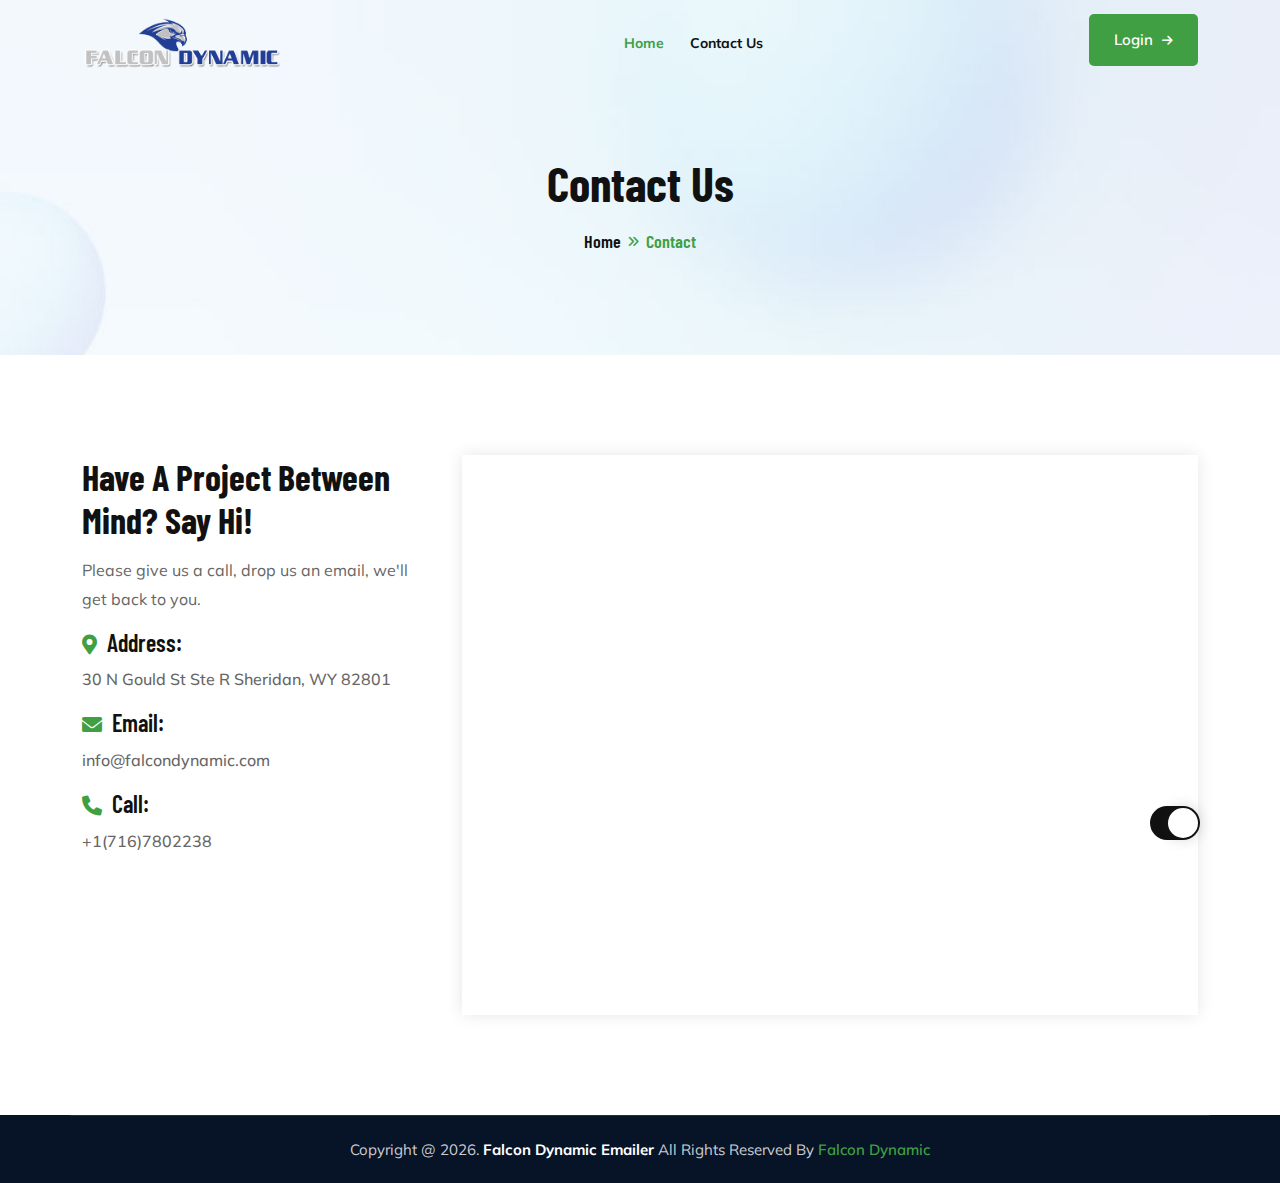
==== contact.html @ 6d10794e "update" ====
<!DOCTYPE html>
<html lang="en">

<head>
    <meta charset="UTF-8">
    <meta http-equiv="X-UA-Compatible" content="IE=edge">
    <meta name="viewport" content="width=device-width, initial-scale=1.0">

    <link rel="stylesheet" href="assets/css/animate.min.css">
    <link rel="stylesheet" href="assets/css/bootstrap.min.css">
    <link rel="stylesheet" href="assets/css/fontawsome.min.css">
    <link rel="stylesheet" href="assets/fonts/font/flaticon.css">
    <link rel="stylesheet" href="assets/css/meanmenu.min.css">
    <link rel="stylesheet" href="assets/css/owl.carousel.min.css">
    <link rel="stylesheet" href="assets/css/nice-select.min.css">
    <link rel="stylesheet" href="assets/css/owl.theme.default.min.css">
    <link rel="stylesheet" href="assets/css/magnific-popup.min.css">
    <link rel="stylesheet" href="assets/css/jquery-ui.min.css">
    <link rel="stylesheet" href="assets/css/odometer.min.css">
    <link rel="stylesheet" href="assets/css/barfiller.css">
    <link rel="stylesheet" href="assets/css/style.css">
    <link rel="stylesheet" href="assets/css/dark.css">
    <link rel="stylesheet" href="assets/css/responsive.css">
    <title>Falcon Dynamic Emailer | Contact Us</title>
    <link rel="icon" type="image/png" href="assets/images/fav-icon.png">
</head>

<body>
    <div class="theme-switcher">
        <label id="switch" class="switch">
            <input type="checkbox" onchange="toggleTheme()" id="slider">
            <span class="slider round"></span>
        </label>
    </div>

    <div class="header-area header-area-2">
        <div class="navbar-area">

            <div class="main-responsive-nav">
                <div class="container">
                    <div class="mobile-nav">
                        <a href="index.html" class="logo black-logo"><img src="assets/images/logo.png"
                                alt="logo" width="150px" /></a>
                        <a href="index.html" class="logo white-logo"><img src="assets/images/logo.png"
                                alt="logo"  width="150px" /></a>
                        <ul class="menu-sidebar menu-small-device">
                            <li><a class="default-button" href="https://mailer.falcondynamic.com/">Login <i
                                        class="fas fa-arrow-right"></i></a></li>
                        </ul>
                    </div>
                </div>
            </div>

            <div class="main-nav">
                <div class="container">
                    <nav class="navbar navbar-expand-md navbar-light">
                        <a class="navbar-brand" href="index.html">
                            <img src="assets/images/logo.png" alt="logo" width="200px" />
                        </a>
                        <div class="collapse navbar-collapse mean-menu" id="navbarSupportedContent">
                            <ul class="navbar-nav">
                                <li class="nav-item ">
                                    <a href="index.html" class="nav-link active">Home</a>
                                </li>
                                <li class="nav-item"><a href="contact.html" class="nav-link">Contact Us</a></li>
                            </ul>
                            <div class="menu-sidebar">
                                <a class="default-button" href="https://mailer.falcondynamic.com/">Login <i
                                        class="fas fa-arrow-right"></i></a>
                            </div>
                        </div>
                    </nav>
                </div>
            </div>
        </div>
    </div>


    <section class="uni-banner">
        <div class="container">
            <div class="uni-banner-text-area">
                <h1>Contact Us</h1>
                <ul>
                    <li><a href="index.html">Home</a></li>
                    <li>Contact</li>
                </ul>
            </div>
        </div>
    </section>


    <section class="contact ptb-100">
        <div class="container">
            <div class="row">
                <div class="col-lg-4">
                    <div class="contact-card-area pr-20">
                        <div class="default-section-title">
                            <h3>Have A Project Between Mind? Say Hi!</h3>
                            <p>Please give us a call, drop us an email, we'll get back
                                to you.</p>
                        </div>
                        <div class="contact-card">
                            <h4><i class="fas fa-map-marker-alt"></i> Address: </h4>
                            <p><a href="https://maps.google.com/maps?ll=44.797769,-106.954903&z=17&t=m&hl=en&gl=BD&mapclient=embed&q=30%20N%20Gould%20St%20Suite%20R%20Sheridan%2C%20WY%2082801%20USA" target="_blank">30 N Gould St Ste R Sheridan, WY 82801</a></p>
                        </div>
                        <div class="contact-card">
                            <h4><i class="fas fa-envelope"></i> Email: </h4>
                            <p><a href="mailto:info@falcondynamic.com">info@falcondynamic.com</a>
                            </a>
                            </p>
                        </div>
                        <div class="contact-card">
                            <h4><i class="fas fa-phone"></i> Call: </h4>
                            <p><a href="tel:+17167802238">+1(716)7802238</a></p>
                        </div>
                    </div>
                </div>
                <div class="col-lg-8">
                    <div class="contact-page-form-area pt-30">
                        <div class="google-map">
                            <iframe class="g-map"
                                src="https://www.google.com/maps/embed/v1/place?q=30+N+Gould+St+ste+r,+Sheridan,+WY+82801,+USA&key=AIzaSyBFw0Qbyq9zTFTd-tUY6dZWTgaQzuU17R8"></iframe>
                        </div>
                    </div>
                </div>
            </div>
        </div>
    </section>


    <div class="copyright bg-071327">
        <div class="container">
            <p>Copyright @
                <script data-cfasync="false"
                    src="https://templates.hibootstrap.com/cdn-cgi/scripts/5c5dd728/cloudflare-static/email-decode.min.js"></script>
                <script>document.write(new Date().getFullYear())</script>. <strong>Falcon Dynamic Emailer</strong> All Rights Reserved
                By <a target="_blank" href="https://falcondynamic.com/">Falcon Dynamic</a>
            </p>
        </div>
    </div>

    <div class="go-top go-top-3"><i class="fas fa-chevron-up"></i></div>

    <script src="assets/js/jquery.min.js"></script>
    <script src="assets/js/jquery-ui.min.js"></script>
    <script src="assets/js/bootstrap.bundle.min.js"></script>
    <script src="assets/js/meanmenu.js"></script>
    <script src="assets/js/owl.carousel.min.js"></script>
    <script src="assets/js/magnific-popup.min.js"></script>
    <script src="assets/js/TweenMax.js"></script>
    <script src="assets/js/nice-select.min.js"></script>
    <script src="assets/js/form-validator.min.js"></script>
    <script src="assets/js/contact-form-script.js"></script>
    <script src="assets/js/ajaxchimp.min.js"></script>
    <script src="assets/js/countdown.min.js"></script>
    <script src="assets/js/appear.min.js"></script>
    <script src="assets/js/barfiller.js"></script>
    <script src="assets/js/odometer.min.js"></script>
    <script src="assets/js/custom.js"></script>
    <script>
        $('.buy-now-btn').remove();
    </script>
</body>

</html>
---- assets/fonts/font/flaticon.css ----
@charset "UTF-8";@font-face{font-family:flaticon;src:url(flaticona176.ttf?578760c2a324a05ed5fbdf5972e6b135) format("truetype"),url(flaticona176.woff?578760c2a324a05ed5fbdf5972e6b135) format("woff"),url(flaticona176.woff2?578760c2a324a05ed5fbdf5972e6b135) format("woff2"),url(flaticona176.eot?578760c2a324a05ed5fbdf5972e6b135#iefix) format("embedded-opentype"),url(flaticona176.svg?578760c2a324a05ed5fbdf5972e6b135#flaticon) format("svg")}i[class^=flaticon-]:before,i[class*=" flaticon-"]:before{font-family:flaticon!important;font-style:normal;font-weight:400!important;font-variant:normal;text-transform:none;line-height:1;-webkit-font-smoothing:antialiased;-moz-osx-font-smoothing:grayscale}.flaticon-idea:before{content:""}.flaticon-business:before{content:""}.flaticon-target:before{content:""}.flaticon-business-plan:before{content:""}.flaticon-business-1:before{content:""}.flaticon-document:before{content:""}.flaticon-business-2:before{content:""}.flaticon-right-quotes-symbol:before{content:""}.flaticon-web-design:before{content:""}.flaticon-content-writing:before{content:""}.flaticon-application:before{content:""}.flaticon-idea-1:before{content:""}.flaticon-design-process:before{content:""}.flaticon-experience:before{content:""}
---- assets/css/barfiller.css ----
.barfiller{width:100%;height:12px;background:#fcfcfc;border:1px solid #ccc;position:relative;margin-bottom:20px;box-shadow:inset 1px 4px 9px -6px rgba(0,0,0,.5);-moz-box-shadow:inset 1px 4px 9px -6px rgba(0,0,0,.5)}.barfiller .fill{display:block;position:relative;width:0;height:100%;background:#333;z-index:1}.barfiller .tipWrap{display:none}.barfiller .tip{margin-top:-30px;padding:2px 4px;font-size:11px;color:#fff;left:0;position:absolute;z-index:2;background:#333}.barfiller .tip:after{border:solid;border-color:rgba(0,0,0,.8) transparent;border-width:6px 6px 0;content:"";display:block;position:absolute;left:9px;top:100%;z-index:9}
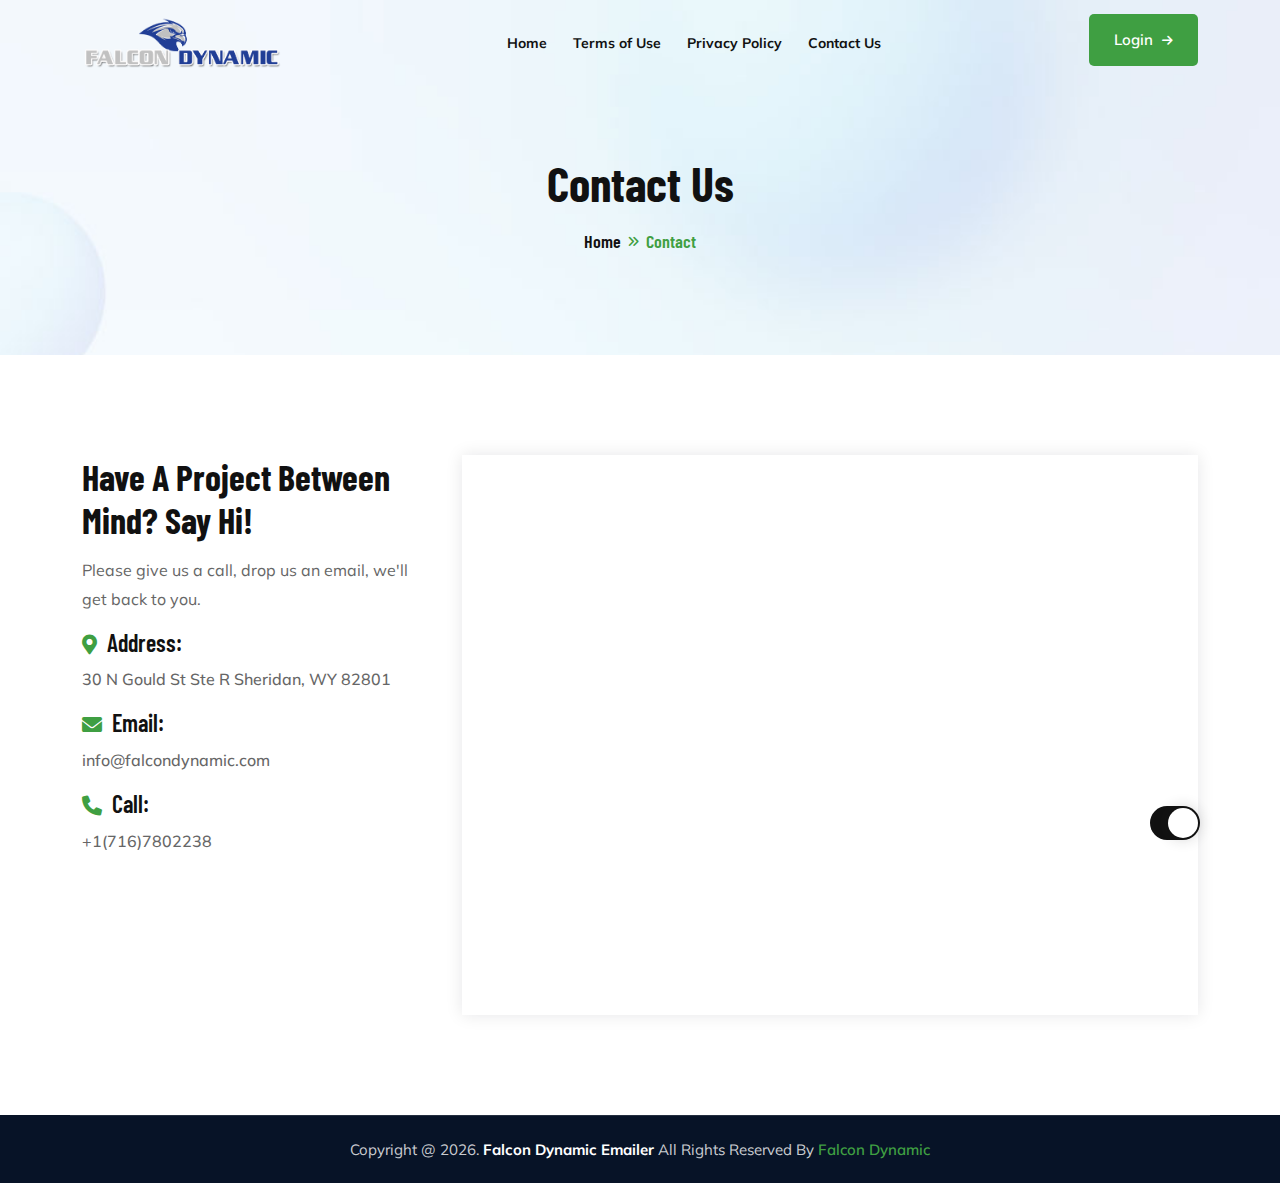
==== commit d73ee563: "update 2" ====
--- a/contact.html
+++ b/contact.html
@@ -60,9 +60,17 @@
                         <div class="collapse navbar-collapse mean-menu" id="navbarSupportedContent">
                             <ul class="navbar-nav">
                                 <li class="nav-item ">
-                                    <a href="index.html" class="nav-link active">Home</a>
+                                    <a href="#" class="nav-link">Home</a>
                                 </li>
-                                <li class="nav-item"><a href="contact.html" class="nav-link">Contact Us</a></li>
+                                <li class="nav-item ">
+                                    <a href="https://mailer.falcondynamic.com/terms-of-use" target="_blank"
+                                        class="nav-link">Terms of Use</a>
+                                </li>
+                                <li class="nav-item">
+                                    <a href="https://mailer.falcondynamic.com/privacy-policy" target="_blank"
+                                        class="nav-link">Privacy Policy</a>
+                                </li>
+                                <li class="nav-item active"><a href="contact.html" class="nav-link">Contact Us</a></li>
                             </ul>
                             <div class="menu-sidebar">
                                 <a class="default-button" href="https://mailer.falcondynamic.com/">Login <i
